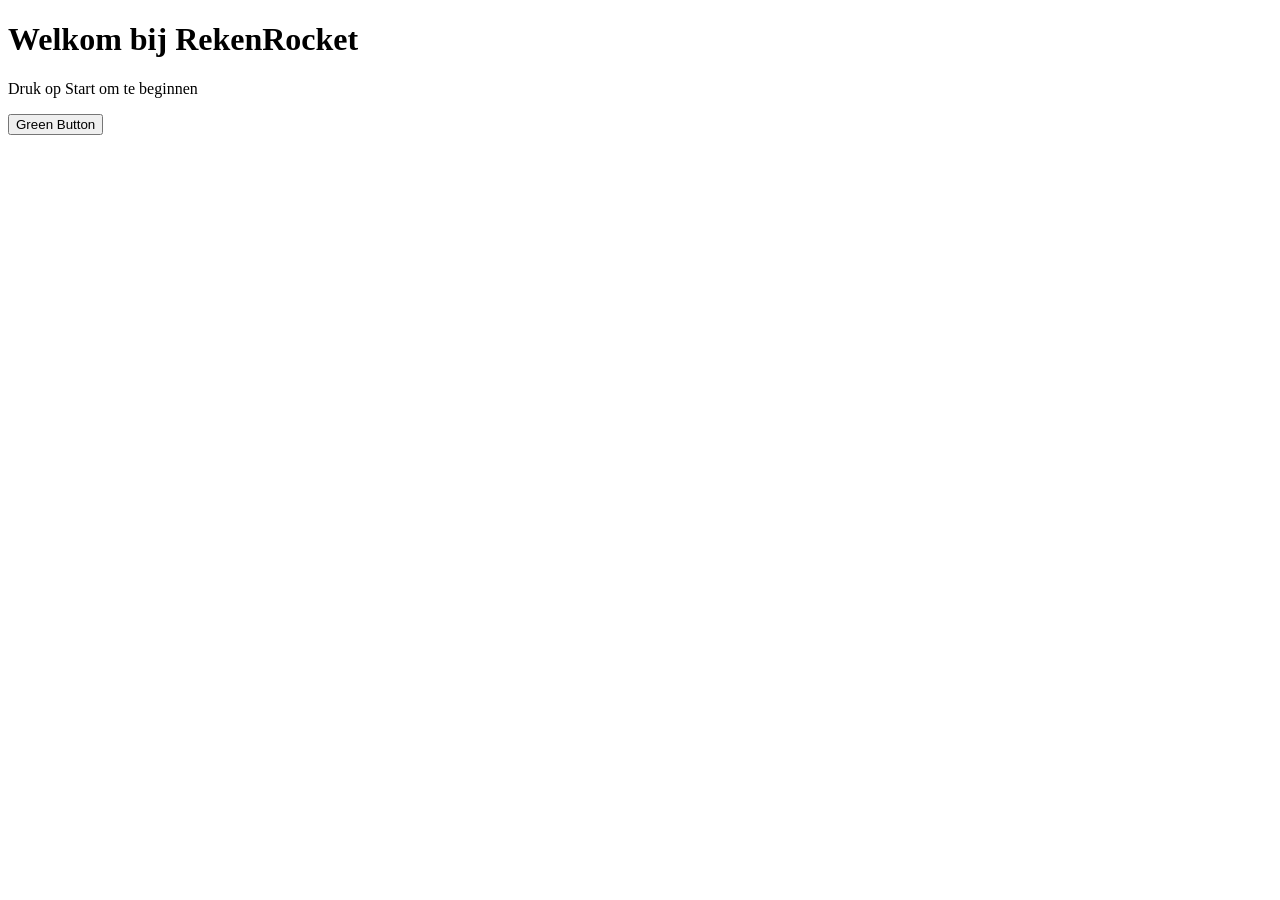
==== index.html @ c0c22afd "ik heb de beginscherm file weg gehaald index.html vergroot" ====
<!DOCTYPE html>
<html lang="nl">
<head>
    <meta charset="UTF-8">
    <meta name="viewport" content="width=device-width, initial-scale=1.0">
    <title>RekenRocket</title>
    <link rel="stylesheet" href="style.css">
    <style>
        button {
            text-align: center;
        }
    </style>
</head>
<body>
    <div class="start-screen">
        <h1>Welkom bij RekenRocket</h1>
        <p>Druk op Start om te beginnen</p>
        
        <button class="testbtn">Green Button</button>

    </div>

    <!-- Je kunt hier later meer HTML toevoegen voor het spel -->
    <script src="script.js"></script>
</body>
</html>
---- style.css ----
<style>
.testbtn {
  background-color: #04AA6D;
  color: white;
  font-size: 15px;
  padding: 12px;
  border: none;
  border-radius: 5px;
  cursor: pointer;
}

.testbtn:hover {
  background-color: #059862;
}
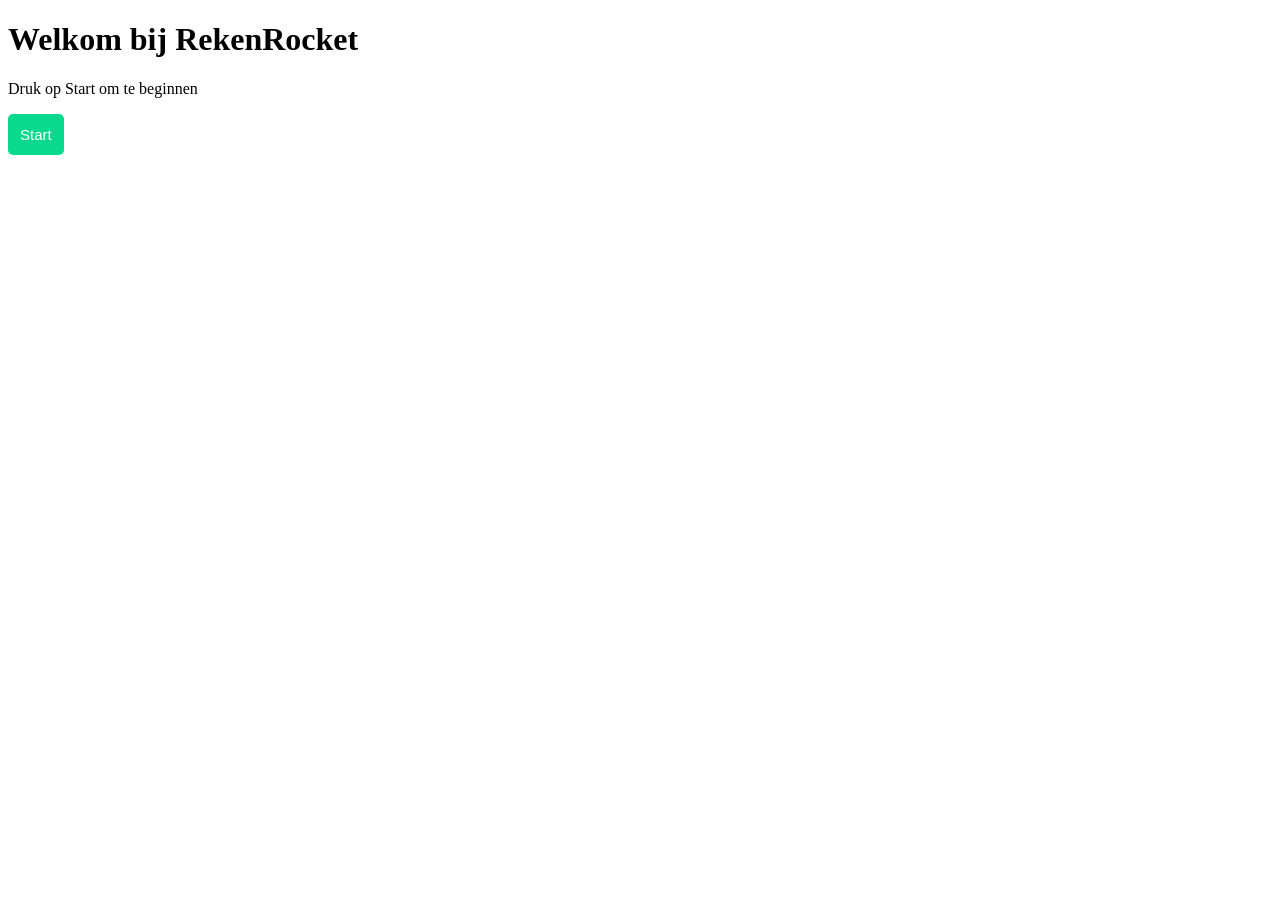
==== commit 387c2dbf: "ik heb de beginscherm file weg gehaald index.html vergroot" ====
--- a/index.html
+++ b/index.html
@@ -16,7 +16,7 @@
         <h1>Welkom bij RekenRocket</h1>
         <p>Druk op Start om te beginnen</p>
         
-        <button class="testbtn">Green Button</button>
+        <button class="testbtn">Start</button>
 
     </div>
 
--- a/style.css
+++ b/style.css
@@ -1,6 +1,5 @@
-<style>
 .testbtn {
-  background-color: #04AA6D;
+  background-color: #08d98c;
   color: white;
   font-size: 15px;
   padding: 12px;
@@ -10,5 +9,5 @@
 }
 
 .testbtn:hover {
-  background-color: #059862;
+  background-color: rgb(54, 5, 213);
 }
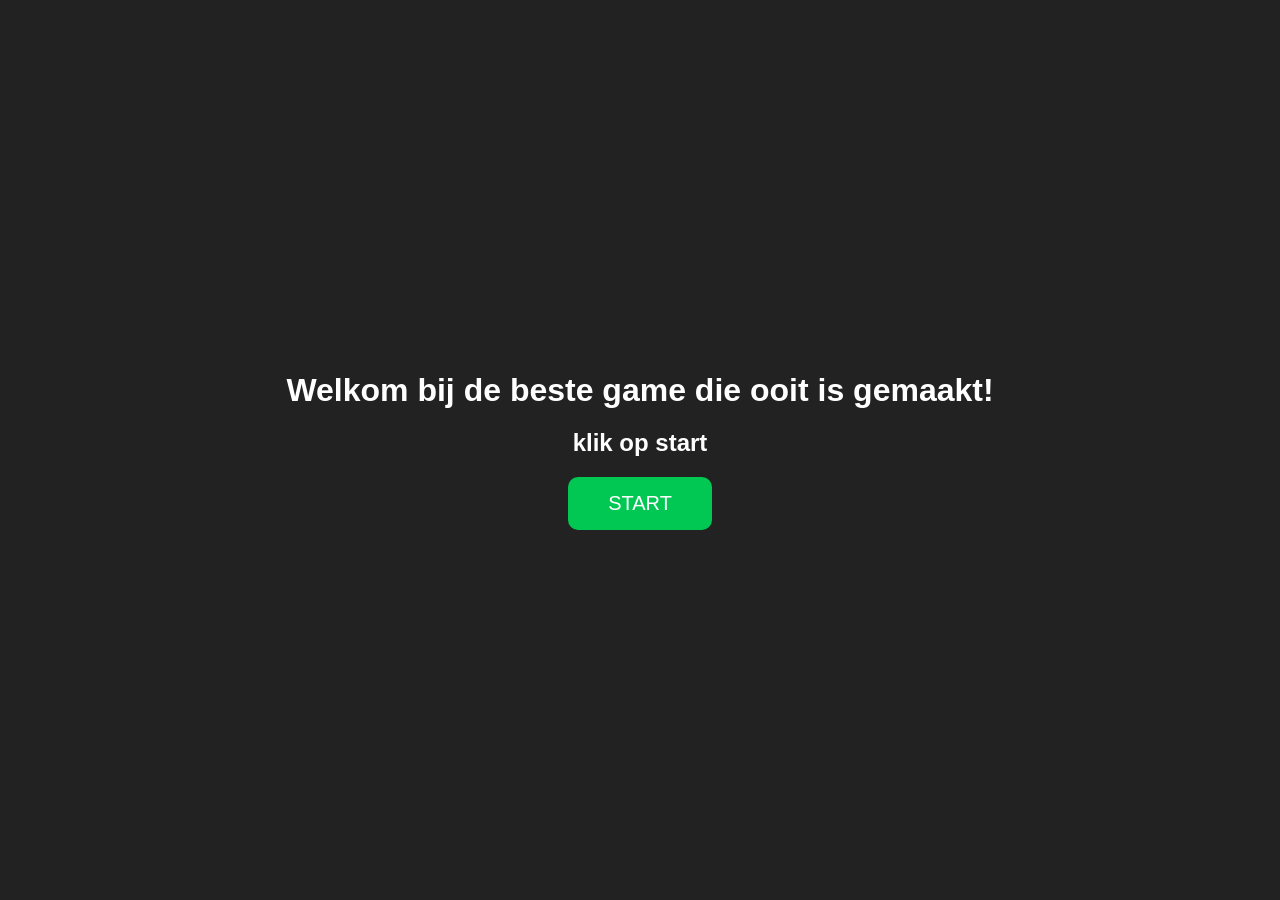
==== commit 86ab64c0: "ik heb de beginscherm heb ik al bijna af nu probeer ik de knop te laten werken" ====
--- a/index.html
+++ b/index.html
@@ -3,24 +3,22 @@
 <head>
     <meta charset="UTF-8">
     <meta name="viewport" content="width=device-width, initial-scale=1.0">
-    <title>RekenRocket</title>
+    <title>Start</title>
     <link rel="stylesheet" href="style.css">
-    <style>
-        button {
-            text-align: center;
-        }
-    </style>
 </head>
 <body>
-    <div class="start-screen">
-        <h1>Welkom bij RekenRocket</h1>
-        <p>Druk op Start om te beginnen</p>
-        
-        <button class="testbtn">Start</button>
 
+    <div class="container">
+        <h1>Welkom bij de beste game die ooit is gemaakt!</h1>
+        <h2>klik op start<h2>
+        <button onclick="start">START</button>
     </div>
 
-    <!-- Je kunt hier later meer HTML toevoegen voor het spel -->
-    <script src="script.js"></script>
+<script>
+function start() {
+    alert("Je bent gestart! ");
+}
+</script>
+
 </body>
 </html>
--- a/style.css
+++ b/style.css
@@ -1,13 +1,37 @@
-.testbtn {
-  background-color: #08d98c;
-  color: white;
-  font-size: 15px;
-  padding: 12px;
-  border: none;
-  border-radius: 5px;
-  cursor: pointer;
+body {
+    margin: 0;
+    height: 100vh;
+    display: flex;
+    justify-content: center;
+    align-items: center;
+    background: #222;
+    font-family: Arial, sans-serif;
 }
 
-.testbtn:hover {
-  background-color: rgb(54, 5, 213);
+.container {
+    text-align: center;
+}
+
+h1 {
+    color: white;
+    margin-bottom: 20px;
+}
+h2 {
+    color: white;
+    margin-bottom: 20px;
+}
+
+button {
+    padding: 15px 40px;
+    font-size: 20px;
+    border: none;
+    border-radius: 10px;
+    background: #00c853;
+    color: white;
+    cursor: pointer;
+    transition: 0.3s;
+}
+
+button:hover {
+    background: #00a844;
 }
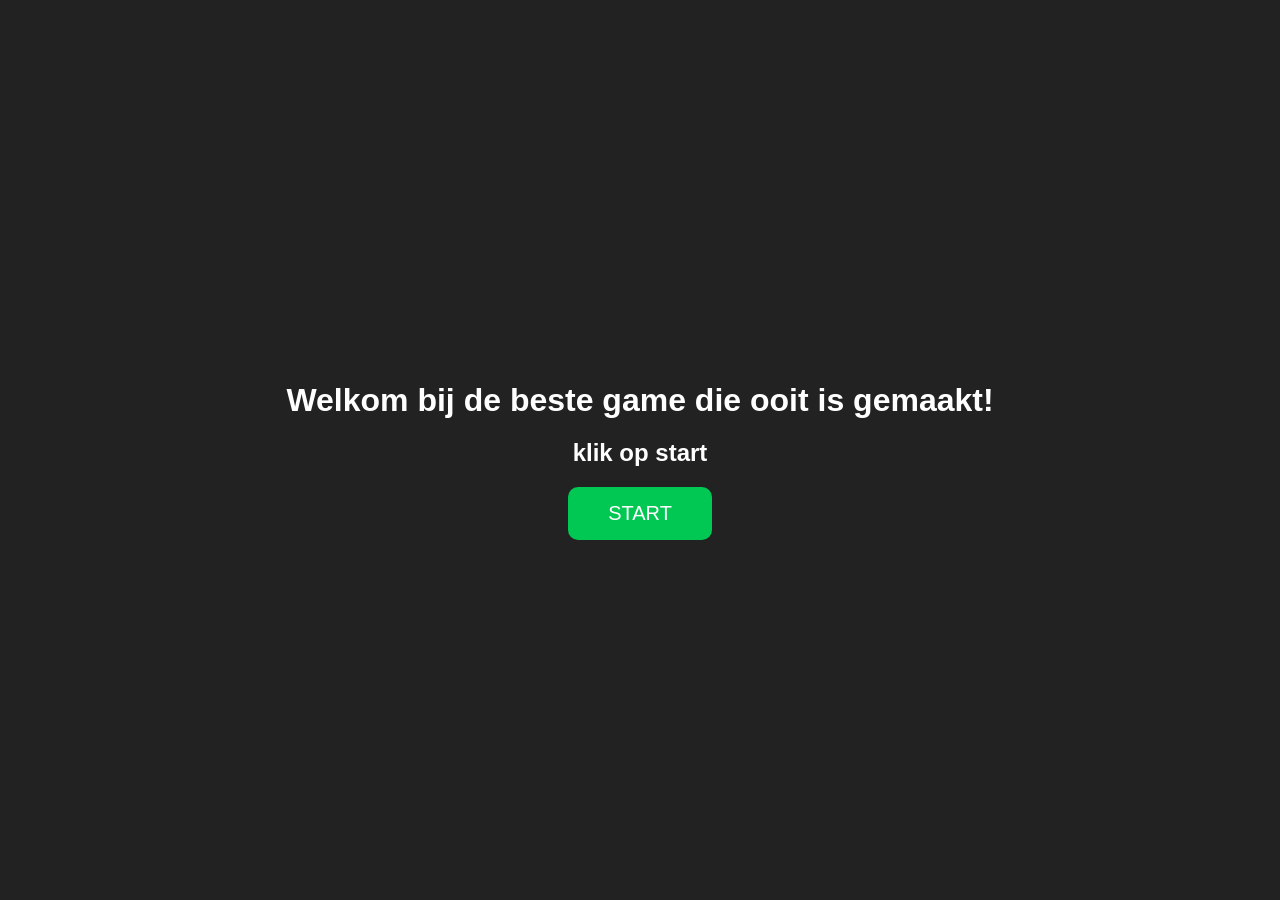
==== commit c62d372c: "het is me gelukt om de button te latten werken zo dat hij ook naar de game gaat" ====
--- a/index.html
+++ b/index.html
@@ -10,15 +10,9 @@
 
     <div class="container">
         <h1>Welkom bij de beste game die ooit is gemaakt!</h1>
-        <h2>klik op start<h2>
-        <button onclick="start">START</button>
+        <h2>klik op start</h2>
+        <!-- Button nu verbonden met rekenrocket.html -->
+        <button onclick="window.location.href='rekenrocket.html'">START</button>
     </div>
-
-<script>
-function start() {
-    alert("Je bent gestart! ");
-}
-</script>
-
 </body>
 </html>
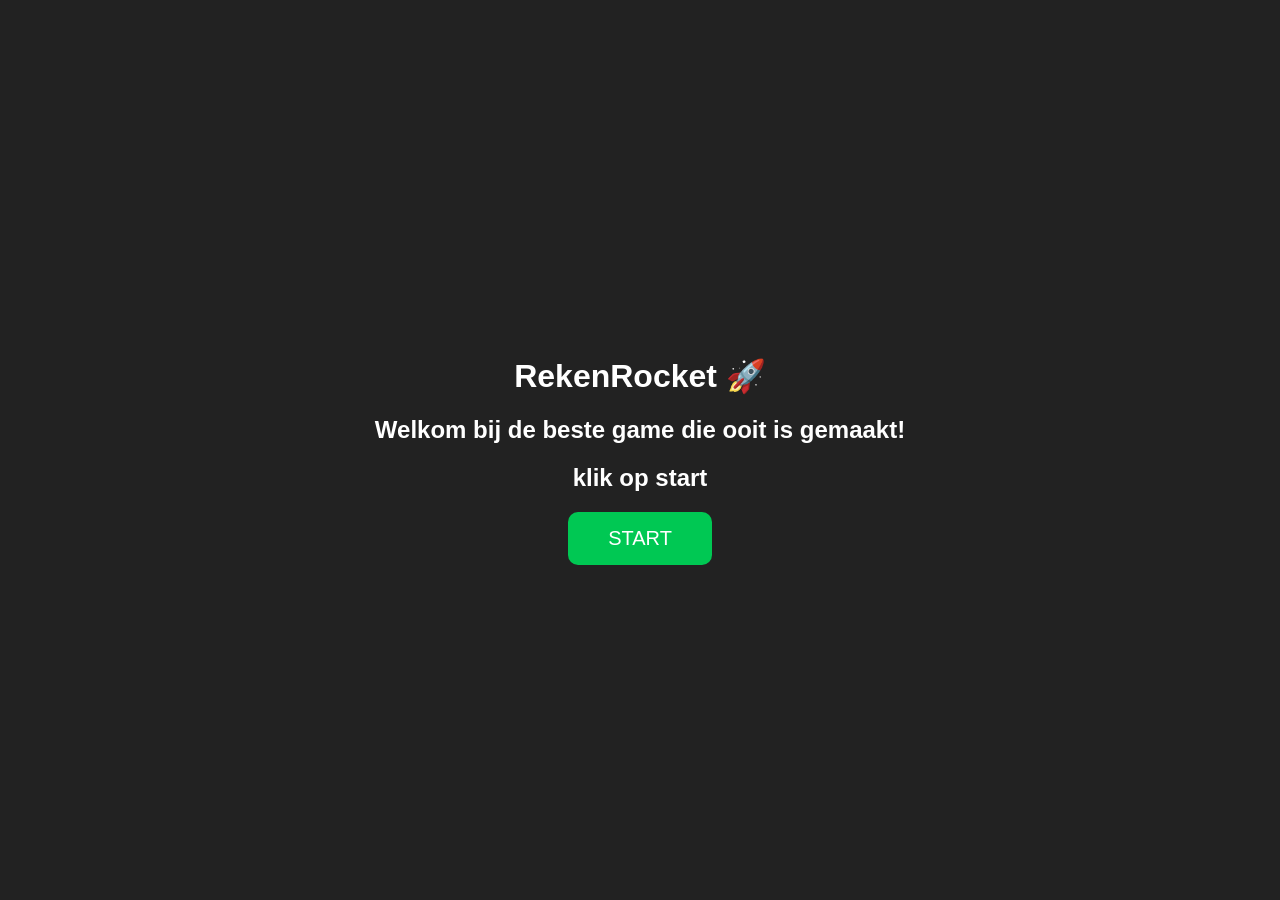
==== commit 01462000: "begin met button maken" ====
--- a/index.html
+++ b/index.html
@@ -9,7 +9,8 @@
 <body>
 
     <div class="container">
-        <h1>Welkom bij de beste game die ooit is gemaakt!</h1>
+        <h1>RekenRocket 🚀<h1>
+        <h2>Welkom bij de beste game die ooit is gemaakt!</h1>
         <h2>klik op start</h2>
         <!-- Button nu verbonden met rekenrocket.html -->
         <button onclick="window.location.href='rekenrocket.html'">START</button>
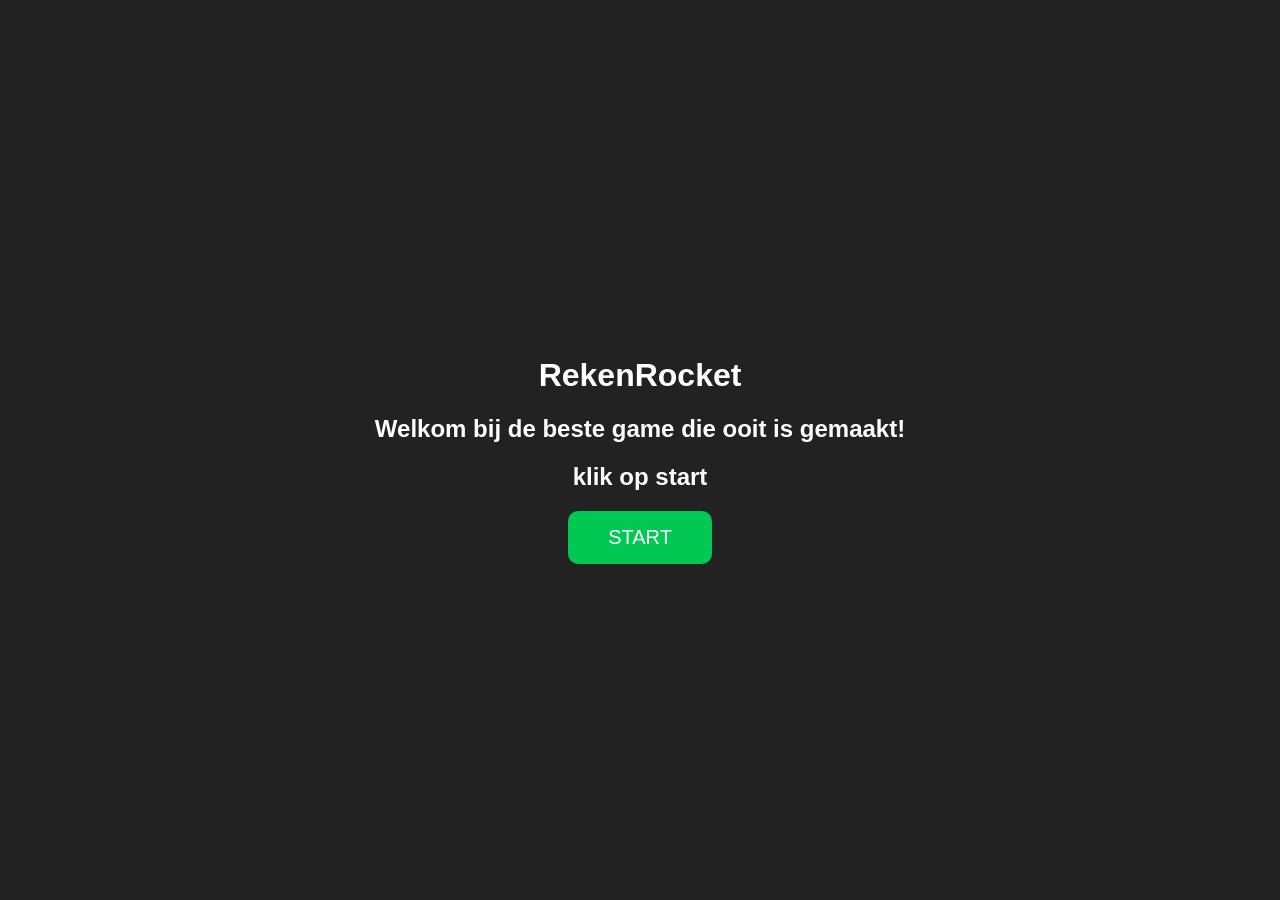
==== commit 6cb78962: "heb je buttons gemaakt heb nu 1 som gemaakt ik moet nu het zo krijgen dat het willekeurige sommen kr" ====
--- a/index.html
+++ b/index.html
@@ -3,17 +3,18 @@
 <head>
     <meta charset="UTF-8">
     <meta name="viewport" content="width=device-width, initial-scale=1.0">
-    <title>Start</title>
+    <title>RekenRocket</title>
     <link rel="stylesheet" href="style.css">
 </head>
 <body>
 
     <div class="container">
-        <h1>RekenRocket 🚀<h1>
-        <h2>Welkom bij de beste game die ooit is gemaakt!</h1>
+        <h1>RekenRocket<h1>
+        <h2>Welkom bij de beste game die ooit is gemaakt!</h2>
         <h2>klik op start</h2>
         <!-- Button nu verbonden met rekenrocket.html -->
-        <button onclick="window.location.href='rekenrocket.html'">START</button>
+        <button onclick="startGame()">START</button>    
     </div>
+    <script src="script.js"></script>
 </body>
 </html>
--- a/style.css
+++ b/style.css
@@ -34,4 +34,4 @@
 
 button:hover {
     background: #00a844;
-}+}
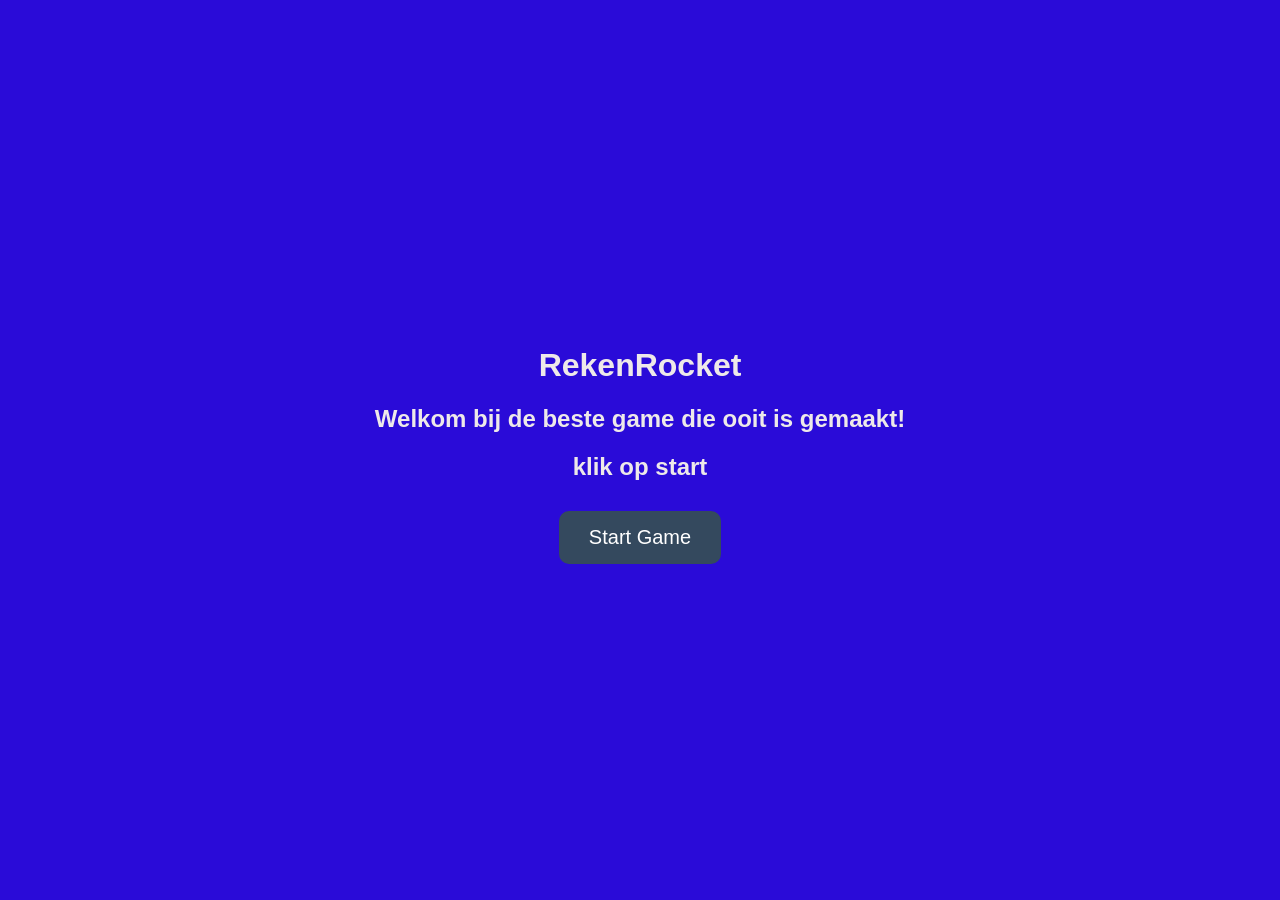
==== commit 1e00df6a: "vergeten het op git te zetten oeps" ====
--- a/index.html
+++ b/index.html
@@ -13,7 +13,7 @@
         <h2>Welkom bij de beste game die ooit is gemaakt!</h2>
         <h2>klik op start</h2>
         <!-- Button nu verbonden met rekenrocket.html -->
-        <button onclick="startGame()">START</button>    
+        <button onclick="startGame()">Start Game</button>    
     </div>
     <script src="script.js"></script>
 </body>
--- a/style.css
+++ b/style.css
@@ -4,34 +4,79 @@
     display: flex;
     justify-content: center;
     align-items: center;
-    background: #222;
+    background: #2a0bd8;
     font-family: Arial, sans-serif;
 }
 
+/* container in het midden */
 .container {
     text-align: center;
 }
 
+/* titel */
 h1 {
-    color: white;
-    margin-bottom: 20px;
-}
-h2 {
-    color: white;
+    color: rgb(238, 233, 233);
     margin-bottom: 20px;
 }
 
+/* som */
+#som {
+    font-size: 40px;
+    background-color: #306eac;
+    padding: 20px;
+    margin: 20px auto;
+    display: block;
+    color: white;
+    width: fit-content;
+}
+
+/* knoppen */
 button {
-    padding: 15px 40px;
+    padding: 15px 30px;
     font-size: 20px;
     border: none;
     border-radius: 10px;
-    background: #00c853;
+    background-color: #34495e;
     color: white;
     cursor: pointer;
+    margin: 10px;
     transition: 0.3s;
 }
 
+/* hover effect */
 button:hover {
-    background: #00a844;
+    background-color: lightblue;
+    color: rgb(20, 1, 1);
 }
+
+/* resultaat tekst */
+#resultaat {
+    margin-top: 20px;
+    font-size: 20px;
+    color: white;
+}
+#time {
+    font-size: 30px;
+    margin: 10px;
+    color: white;
+}
+
+.bar {
+    width: 100%;
+    height: 20px;
+    background: #0f0f0f;
+    border-radius: 10px;
+    overflow: hidden;
+    margin-bottom: 15px;
+}
+
+#progress {
+    height: 100%;
+    width: 100%;
+    background: linear-gradient(to right, green, yellow, red);
+    transition: width 1s linear;
+}
+h2 {  color: rgb(238, 233, 233);
+    margin-bottom: 20px;
+}
+    
